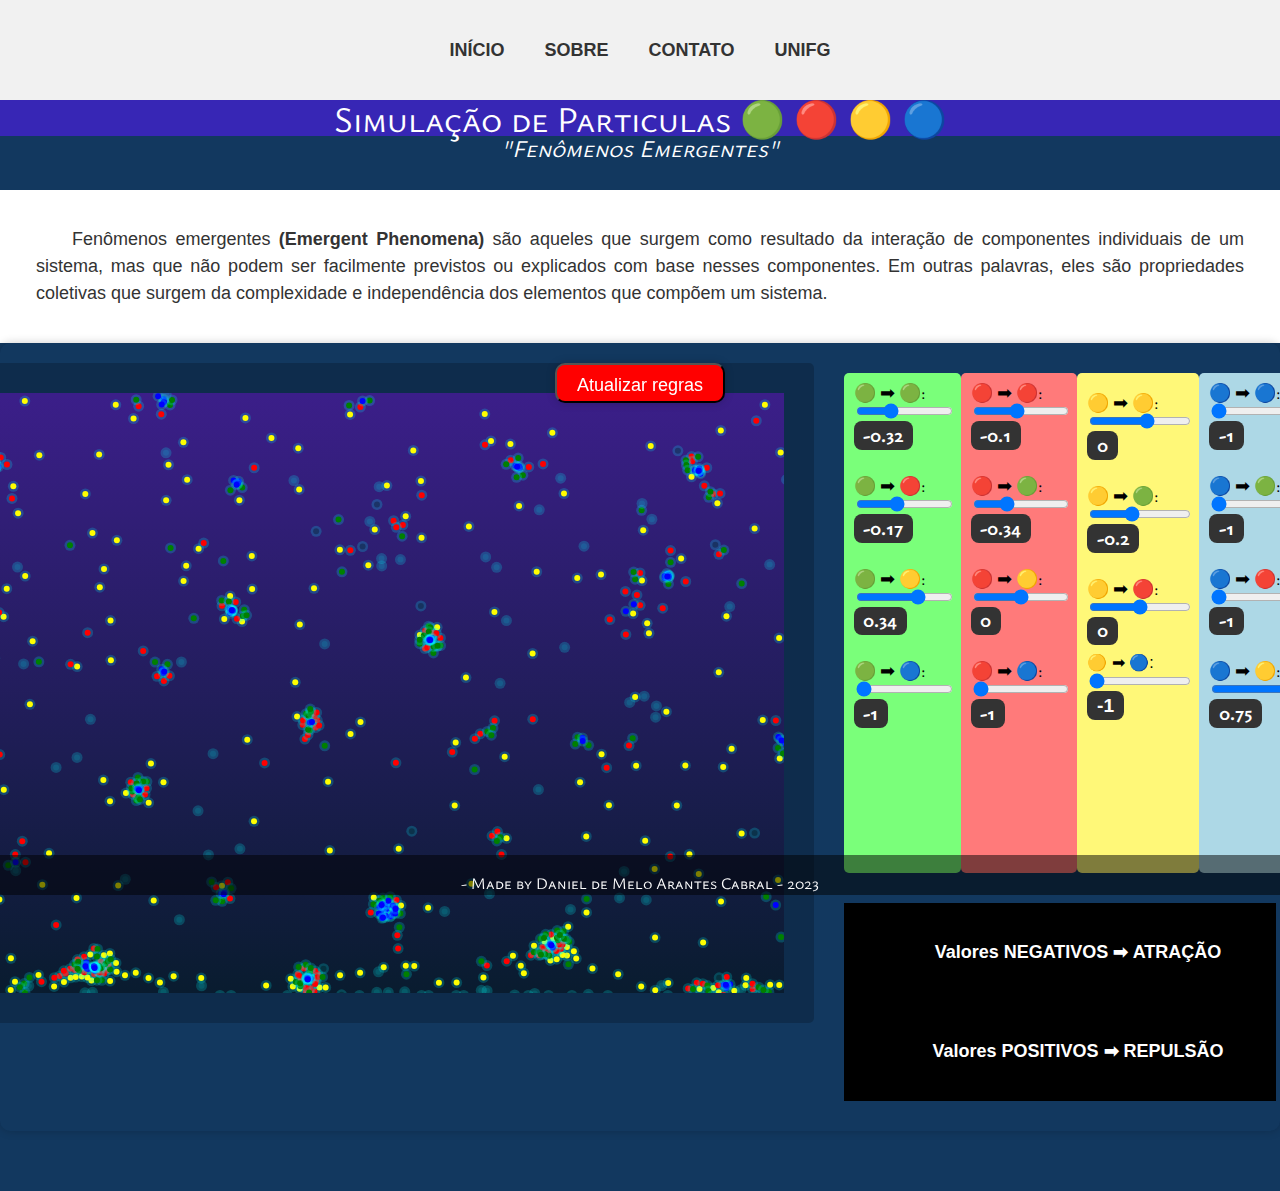
==== index.html @ b3b3248b "Adicionando Arquivos" ====
<!DOCTYPE html>
<html>
<head>
	<meta charset="UTF-8">
	<title>Simulação de Partículas - Fenômeno Emergente</title>
	<link rel="stylesheet" type="text/css" href="css/reset.css">
	<link rel="stylesheet" type="text/css" href="css/styles.css">
	<link rel="preconnect" href="https://fonts.googleapis.com">
	<link rel="preconnect" href="https://fonts.gstatic.com" crossorigin>
	<link href="https://fonts.googleapis.com/css2?family=Ysabeau+SC:wght@200&display=swap" rel="stylesheet">
</head>
<header class="header">

  <nav>
    <ul>
      <li><a href="index.html">Início</a></li>
      <li><a href="sobre.html">Sobre</a></li>
      <li><a href="contato.html">Contato</a></li>
      <li><a href="mapa.html">UniFG</a></li>
    </ul>
  </nav>
  </header>
<body>
	<div class="title">
		
		<h1>Simulação de Particulas &#x1F7E2; &#x1F534; &#x1F7E1; &#x1F535;</h1>
		<label class="titulo"><i>"Fenômenos Emergentes"</i></label>

	</div>
	<p>Fenômenos emergentes <b>(Emergent Phenomena)</b> são aqueles que surgem como resultado da interação de componentes individuais de um sistema, mas que não podem ser facilmente previstos ou explicados com base nesses componentes. Em outras palavras, eles são propriedades coletivas que surgem da complexidade e independência dos elementos que compõem um sistema.</p>
	
  
</form>
</div>
<div class="life_box">
	<canvas class="simulation" id="life" width="800" height="600"></canvas>
	<button class="btn_box" type="button" onclick="updateRules()">Atualizar regras</button>
	
<script src="js/myscript.js"></script>
	<div class="box-controles">
		<div class="controles">
		<div class="verde">
			<form>
				<label>
  				&#x1F7E2; &#10145; &#x1F7E2;:
  				<input type="range" min="-1" max="1" step="0.01" id="greenGreen" value="-0.32" oninput="document.getElementById('greenGreenValue').textContent = this.value">
  				<span class="valores" id="greenGreenValue">-0.32</span>
				</label>

  				<br>

  				<label>
    			&#x1F7E2; &#10145; &#x1F534;:
  				<input type="range" min="-1" max="1" step="0.01" id="greenRed" value="-0.17" oninput="document.getElementById('greenRedValue').textContent = this.value">
  				<span class="valores" id="greenRedValue">-0.17</span>
				</label>
  				
  				<br>
  				
  				<label>
    			&#x1F7E2; &#10145; &#x1F7E1;:
    			<input type="range" min="-1" max="1" step="0.01" id="greenYellow" value="0.34" oninput="document.getElementById('greenYellowValue').textContent = this.value">
  				<span class="valores" id="greenYellowValue">0.34</span>
				</label>
				<br>
  				
  				<label>
    			&#x1F7E2; &#10145; 	&#x1F535;:
    			<input type="range" min="-1" max="1" step="0.01" id="greenBlue" value="-1" oninput="document.getElementById('greenBlueValue').textContent = this.value">
  				<span class="valores" id="greenBlueValue">-1</span>
				</label>
  				
  			</form>
  		</div>	
  <br>
  		<div class="vermelho">
  			<form>
  				<label>
    			&#x1F534; &#10145; &#x1F534;:
    			<input type="range" min="-1" max="1" step="0.01" id="redRed" value="-0.1" oninput="document.getElementById('redRedValue').textContent = this.value">
  				<span class="valores" id="redRedValue">-0.1</span>
  				</label>
  				<br>
  				<label>
    			&#x1F534; &#10145; &#x1F7E2;:
    			<input type="range" min="-1" max="1" step="0.01" id="redGreen" value="-0.34" oninput="document.getElementById('redGreenValue').textContent = this.value">
  				<span class="valores" id="redGreenValue">-0.34</span>
  				</label>
  				<br>
  				<label>
    			&#x1F534; &#10145; &#x1F7E1;:
    			<input type="range" min="-1" max="1" step="0.01" id="redYellow" value="0" oninput="document.getElementById('redYellowValue').textContent = this.value">
  				<span class="valores" id="redYellowValue">0</span>
  			    </label>
  			    <br>
  				
  				<label>
    			&#x1F534; &#10145; 	&#x1F535;:
    			<input type="range" min="-1" max="1" step="0.01" id="redBlue" value="-1" oninput="document.getElementById('redBlueValue').textContent = this.value">
  				<span class="valores" id="redBlueValue">-1</span>
				</label>
  			</form>
  		</div>
  	<br>
  		<div class="amarelo">
  			<form>
  				<label>
    			&#x1F7E1; &#10145; &#x1F7E1;:
    			<input type="range" min="-1" max="1" step="0.01" id="yellowYellow" value="0.15" oninput="document.getElementById('yellowYellowValue').textContent = this.value">
  				<span class="valores" id="yellowYellowValue">0</span>
  				</label>
  				<br>
  				<label>
    			&#x1F7E1; &#10145; &#x1F7E2;:
    			<input type="range" min="-1" max="1" step="0.01" id="yellowGreen" value="-0.2" oninput="document.getElementById('yellowGreenValue').textContent = this.value">
  				<span class="valores" id="yellowGreenValue">-0.2</span>
  				</label>
  				<br>
  				<label>
    			&#x1F7E1; &#10145; &#x1F534;:
    			<input type="range" min="-1" max="1" step="0.01" id="yellowRed" value="0" oninput="document.getElementById('yellowRedValue').textContent = this.value">
  				<span class="valores" id="yellowRedValue">0</span>

  				</label>
  				&#x1F7E1; &#10145; 	&#x1F535;:
    			<input type="range" min="-1" max="1" step="0.01" id="yellowBlue" value="-1" oninput="document.getElementById('yellowBlueValue').textContent = this.value">
  				<span class="valores" id="yellowBlueValue">-1</span>
  			</form>
  		</div>
  		<br>
  		<div class="azul">
  			<form>
  				<label>
    			&#x1F535; &#10145; 	&#x1F535;:
    			<input type="range" min="-1" max="1" step="0.01" id="blueBlue" value="-1" oninput="document.getElementById('blueBlueValue').textContent = this.value">
  				<span class="valores" id="blueBlueValue">-1</span>
  				</label>
  				<br>
  				<label>
    			&#x1F535; &#10145; &#x1F7E2;:
    			<input type="range" min="-1" max="1" step="0.01" id="blueGreen" value="-1" oninput="document.getElementById('blueGreenValue').textContent = this.value">
  				<span class="valores" id="blueGreenValue">-1</span>
  				</label>
  				<br>
  				<label>
    			&#x1F535; &#10145; &#x1F534;:
    			<input type="range" min="-1" max="1" step="0.01" id="blueRed" value="-1" oninput="document.getElementById('blueRedValue').textContent = this.value">
  				<span class="valores" id="blueRedValue">-1</span>

  				</label>
  				<br>
  				<label>
    			&#x1F535; &#10145; &#x1F7E1;:
    			<input type="range" min="-1" max="1" step="0.01" id="blueYellow" value="0.75" oninput="document.getElementById('blueYellowValue').textContent = this.value">
  				<span class="valores" id="blueYellowValue">0.75</span>

  				</label>

  			</form>
  		</div>

  	</div>
  	<div class="legenda-box">
  			<ul>
  				<li><p class="legenda"><b>Valores NEGATIVOS  &#10145; ATRAÇÃO</b></p> </li>
  				<li><p class="legenda"><b>Valores POSITIVOS &#10145; REPULSÃO</b></p></li>
  			</ul>
  			
  			
  		</div>

</div>
<footer>
- Made by Daniel de Melo Arantes Cabral - 2023
</footer>
</body>


</html>
---- css/styles.css ----
/* Estilo geral */

body {
  margin: 0;
  font-family: Arial, sans-serif;
  background-color: #12385f;
  padding-bottom: 60px;
}

.container {
  max-width: 800px;
  margin: 0 auto;
  padding: 20px;
  display: flex;
  position: relative;
}

/* Estilo do título */

.title {
  text-align: center;
  margin-bottom: 30px;
}

.title h1 {
  font-size: 36px;
  margin: 0;
  color: white;
  text-align: center;
  font-family: 'Ysabeau SC', sans-serif;
  background-color: #3726B5;
}

.title i {
  font-style: italic;
  font-size: 24px;
}

/* Estilo do texto */

p {
  font-size: 18px;
  line-height: 1.5;
  background-color: white;
  text-align: justify;
  text-indent: 2em;
  padding: 2em;
  color: #333;
}

b {
  font-weight: bold;
}

.titulo {
  color: white;
}

label {
  font-size: 5px;
  font-family: 'Ysabeau SC', sans-serif;
}

/* Estilo dos controles */

.controles {
  display: flex;
  justify-content: space-between;
  margin-bottom: 30px;
  height: 500px;
}

.verde label,
.vermelho label,
.amarelo label,
.azul label {
  font-size: 18px;
  margin-bottom: 10px;
  display: block;
}

.verde input[type="range"],
.vermelho input[type="range"],
.amarelo input[type="range"],
.azul input[type="range"] {
  display: block;
  width: 100%;
  height: 100%;
}

/* Estilo do botão */

.btn_box {
  display: block;
  margin: 0 auto 30px;
  font-size: 18px;
  padding: 10px 20px;
  background-color: red;
  color: white;
  border: 2px solid #darkred;
  border-radius: 10px;
  box-shadow: 0 0 10px rgba(0, 0, 0, 0.2);
  cursor: pointer;
  transition: background-color 0.3s ease;
}

.btn_box:hover {
  background-color: white;
  color: #120a8f;
}

/* Estilo da simulação */

.life_box {
  background-color: #12385f;
  border-radius: 10px;
  box-shadow: 0 0 10px rgba(0, 0, 0, 0.2);
  padding: 20px;
  display: flex;
  justify-content: center;
}

.simulation {
  border: 30px solid rgba(0, 0, 0, 0.2);
  border-radius: 5px;
  margin-right: 20px;
  height: 600px;
  width: 800px;
}

.verde {
  background-color: #7aff7a;
  padding: 10px;
  border-radius: 5px;
  position: relative;
}

.vermelho {
  background-color: #ff7a7a;
  padding: 10px;
  border-radius: 5px;
  position: relative;
}

.amarelo {
  background-color: #fff878;
  padding: 10px;
  border-radius: 5px;
  position: relative;
  width: 140px;
  padding-top: 20px;
}

.azul {
  background-color: lightblue;
  padding: 10px;
  border-radius: 5px;
  width: 133px;
  position: relative;
}

.valores {
  display: inline-block;
  padding: 0.3rem 0.6rem;
  font-size: 1.2rem;
  font-weight: bold;
  text-align: center;
  color: #fff;
  background-color: #333;
  border-radius: 0.5rem;
}

button {
  position: absolute;
  padding-right: 100%;
  height: 40px;
}

.legenda-box {
  position: inherit;
  padding-right: 40px;
}

.legenda {
  text-align: center;
  background-color: black;
  color: white;
}

ul {
  list-style: none;
}

canvas {
  padding: 0;
  border: 0;
}

.box-controles {
  padding: 10px;
}

header {
  display: flex;
  justify-content: center;
  align-items: center;
  height: 100px;
  background-color: #f1f1f1;
}

nav ul {
  list-style: none;
  margin: 0;
  padding: 0;
  display: flex;
  justify-content: space-around;
  align-items: center;
  height: 100%;
}

nav li {
  margin: 0 10px;
}

nav a {
  text-decoration: none;
  color: #333;
  font-size: 18px;
  font-weight: bold;
  text-transform: uppercase;
  padding: 10px;
  border-radius: 5px;
  transition: background-color 0.3s ease;
}

nav a:hover {
  background-color: #333;
  color: #f1f1f1;
}

.img2 {
  height: 60px;
  margin-left: 20px;
}

.title h1 img {
  padding-bottom: 20px;
  display: inline-block;
}

footer {
  position: fixed;
  bottom: 5px;
  left: 0;
  width: 100%;
  height: 20px;
  color: white;
  background-color: rgba(0, 0, 0, 0.5);
  text-align: center;
  font-size: 1rem;
  padding-top: 20px;
  font-family: 'Ysabeau SC', sans-serif;
}
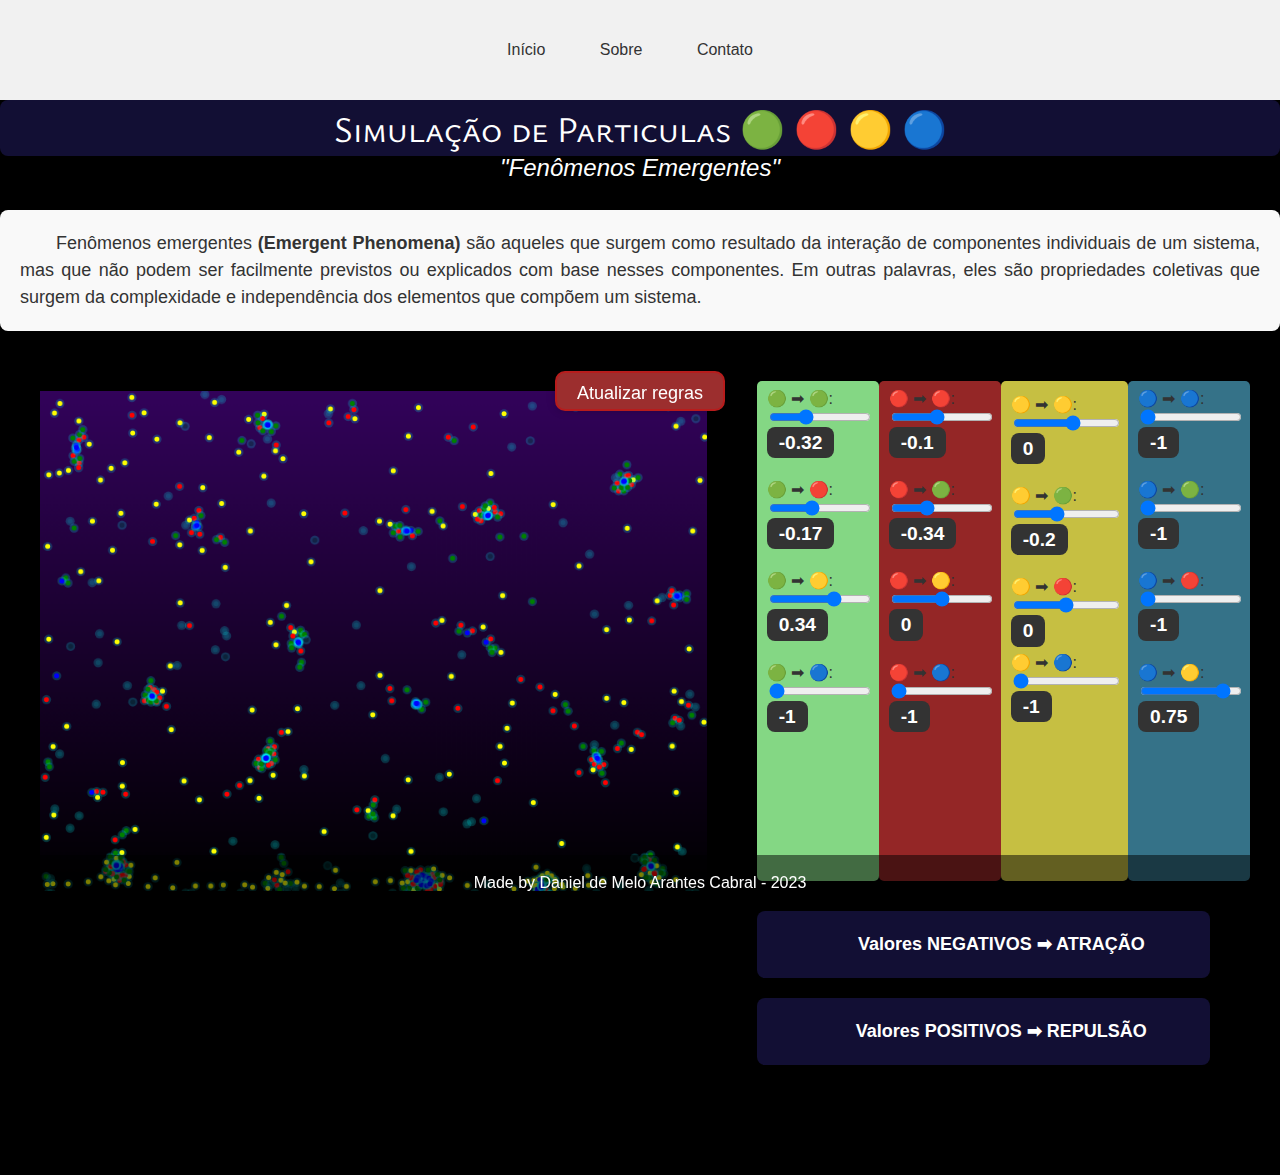
==== commit ad7ce07d: "Modificação do Css e Html" ====
--- a/index.html
+++ b/index.html
@@ -16,8 +16,7 @@
       <li><a href="index.html">Início</a></li>
       <li><a href="sobre.html">Sobre</a></li>
       <li><a href="contato.html">Contato</a></li>
-      <li><a href="mapa.html">UniFG</a></li>
-    </ul>
+	</ul>
   </nav>
   </header>
 <body>
@@ -170,10 +169,9 @@
   		</div>
 
 </div>
-<footer>
-- Made by Daniel de Melo Arantes Cabral - 2023
-</footer>
+
 </body>
 
+<footer> Made by Daniel de Melo Arantes Cabral - 2023</footer>
 
 </html>--- a/css/styles.css
+++ b/css/styles.css
@@ -1,10 +1,10 @@
 /* Estilo geral */
-
 body {
   margin: 0;
   font-family: Arial, sans-serif;
-  background-color: #12385f;
+  background-color: #000000; /* Tom mais claro para o fundo */
   padding-bottom: 60px;
+  color: #333; /* Cor de texto padrão */
 }
 
 .container {
@@ -16,7 +16,6 @@
 }
 
 /* Estilo do título */
-
 .title {
   text-align: center;
   margin-bottom: 30px;
@@ -25,10 +24,12 @@
 .title h1 {
   font-size: 36px;
   margin: 0;
-  color: white;
+  color: #fff; /* Cor do texto do título */
   text-align: center;
   font-family: 'Ysabeau SC', sans-serif;
-  background-color: #3726B5;
+  background-color: #120f34; /* Cor de fundo do título */
+  padding: 10px 20px; /* Espaçamento interno do título */
+  border-radius: 8px; /* Borda arredondada */
 }
 
 .title i {
@@ -37,15 +38,15 @@
 }
 
 /* Estilo do texto */
-
 p {
   font-size: 18px;
   line-height: 1.5;
-  background-color: white;
+  background-color: #f9f9f9; /* Fundo do texto mais claro */
   text-align: justify;
   text-indent: 2em;
-  padding: 2em;
-  color: #333;
+  padding: 20px; /* Espaçamento interno do parágrafo */
+  border-radius: 8px; /* Borda arredondada */
+  margin-bottom: 20px; /* Espaçamento inferior */
 }
 
 b {
@@ -53,16 +54,15 @@
 }
 
 .titulo {
-  color: white;
+  color: #fff;
 }
 
 label {
-  font-size: 5px;
-  font-family: 'Ysabeau SC', sans-serif;
+  font-size: 12px; /* Tamanho da fonte dos rótulos */
+  
 }
 
 /* Estilo dos controles */
-
 .controles {
   display: flex;
   justify-content: space-between;
@@ -74,8 +74,8 @@
 .vermelho label,
 .amarelo label,
 .azul label {
-  font-size: 18px;
-  margin-bottom: 10px;
+  font-size: 16px; /* Tamanho da fonte dos rótulos dos controles */
+  margin-bottom: 8px; /* Espaçamento inferior dos rótulos */
   display: block;
 }
 
@@ -89,15 +89,14 @@
 }
 
 /* Estilo do botão */
-
 .btn_box {
   display: block;
   margin: 0 auto 30px;
   font-size: 18px;
   padding: 10px 20px;
-  background-color: red;
-  color: white;
-  border: 2px solid #darkred;
+  background-color: rgb(156, 46, 46); /* Cor de fundo do botão */
+  color: #fff;
+  border: 2px solid #b71c1c; /* Cor da borda do botão */
   border-radius: 10px;
   box-shadow: 0 0 10px rgba(0, 0, 0, 0.2);
   cursor: pointer;
@@ -105,14 +104,14 @@
 }
 
 .btn_box:hover {
-  background-color: white;
-  color: #120a8f;
+  background-color: #e99191;
+  color: #ff0000; /* Mudança de cor ao passar o mouse */
+  border: 2px solid #ffffff; /* Cor da borda do botão */
 }
 
 /* Estilo da simulação */
-
 .life_box {
-  background-color: #12385f;
+  background-color: #000000;
   border-radius: 10px;
   box-shadow: 0 0 10px rgba(0, 0, 0, 0.2);
   padding: 20px;
@@ -121,47 +120,30 @@
 }
 
 .simulation {
-  border: 30px solid rgba(0, 0, 0, 0.2);
+  border: 20px solid rgba(0, 0, 0, 0.2);
   border-radius: 5px;
   margin-right: 20px;
-  height: 600px;
+  height: 500px;
   width: 800px;
 }
 
-.verde {
-  background-color: #7aff7a;
+.verde,
+.vermelho,
+.amarelo,
+.azul {
   padding: 10px;
   border-radius: 5px;
   position: relative;
 }
 
-.vermelho {
-  background-color: #ff7a7a;
-  padding: 10px;
-  border-radius: 5px;
-  position: relative;
-}
-
-.amarelo {
-  background-color: #fff878;
-  padding: 10px;
-  border-radius: 5px;
-  position: relative;
-  width: 140px;
-  padding-top: 20px;
-}
-
-.azul {
-  background-color: lightblue;
-  padding: 10px;
-  border-radius: 5px;
-  width: 133px;
-  position: relative;
-}
+.verde { background-color: #84d784; }
+.vermelho { background-color: #942626; }
+.amarelo { background-color: #c6bf42; width: 140px; padding-top: 16px; }
+.azul { background-color: #357288; width: 133px; }
 
 .valores {
   display: inline-block;
-  padding: 0.3rem 0.6rem;
+  padding: 6px 12px;
   font-size: 1.2rem;
   font-weight: bold;
   text-align: center;
@@ -183,7 +165,7 @@
 
 .legenda {
   text-align: center;
-  background-color: black;
+  background-color: #120f34;
   color: white;
 }
 
@@ -210,32 +192,23 @@
 
 nav ul {
   list-style: none;
-  margin: 0;
-  padding: 0;
-  display: flex;
-  justify-content: space-around;
-  align-items: center;
-  height: 100%;
-}
-
-nav li {
-  margin: 0 10px;
-}
-
-nav a {
+}
+
+nav ul li {
+  display: inline;
+  margin-right: 20px;
+}
+
+nav ul li a {
   text-decoration: none;
-  color: #333;
-  font-size: 18px;
-  font-weight: bold;
-  text-transform: uppercase;
-  padding: 10px;
-  border-radius: 5px;
-  transition: background-color 0.3s ease;
-}
-
-nav a:hover {
-  background-color: #333;
-  color: #f1f1f1;
+  color: #333; /* Cor do texto do link */
+  padding: 8px 15px;
+  border-radius: 20px; /* Borda arredondada */
+  transition: background-color 0.3s ease; /* Transição suave de cor de fundo */
+}
+
+nav ul li a:hover {
+  background-color: #ddd; /* Cor de fundo ao passar o mouse */
 }
 
 .img2 {
@@ -259,5 +232,5 @@
   text-align: center;
   font-size: 1rem;
   padding-top: 20px;
-  font-family: 'Ysabeau SC', sans-serif;
-}
+  
+}
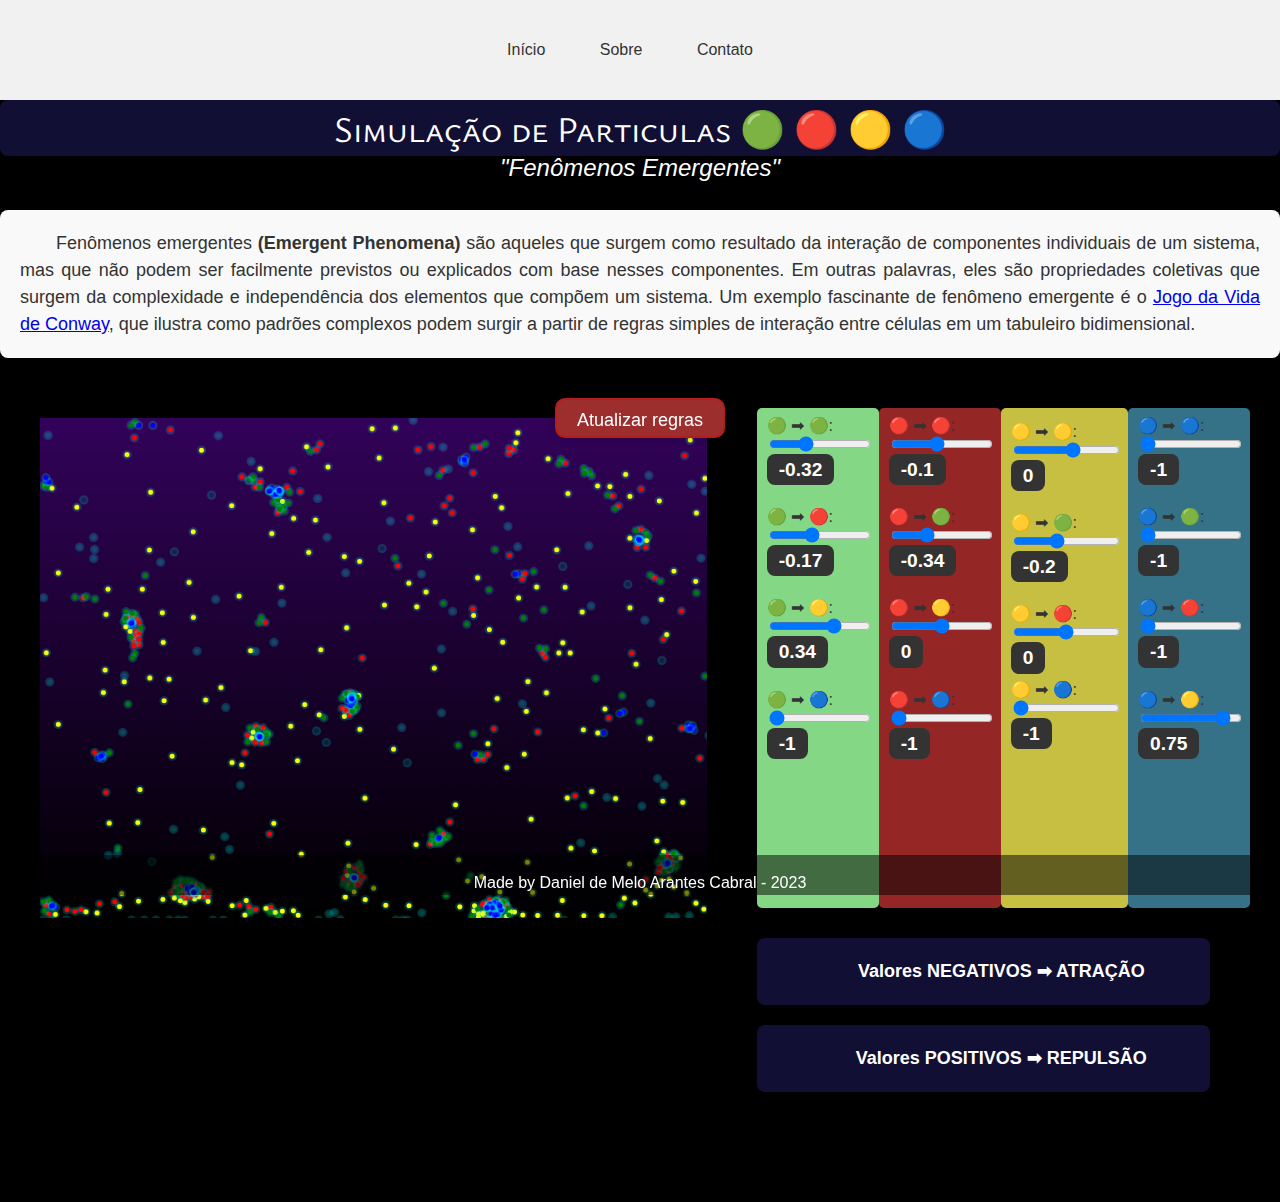
==== commit 421806a3: "Atualização do JVConway" ====
--- a/index.html
+++ b/index.html
@@ -1,6 +1,7 @@
 <!DOCTYPE html>
 <html>
 <head>
+	<link rel="shortcut icon" href="images/particles01.jfif">
 	<meta charset="UTF-8">
 	<title>Simulação de Partículas - Fenômeno Emergente</title>
 	<link rel="stylesheet" type="text/css" href="css/reset.css">
@@ -26,8 +27,7 @@
 		<label class="titulo"><i>"Fenômenos Emergentes"</i></label>
 
 	</div>
-	<p>Fenômenos emergentes <b>(Emergent Phenomena)</b> são aqueles que surgem como resultado da interação de componentes individuais de um sistema, mas que não podem ser facilmente previstos ou explicados com base nesses componentes. Em outras palavras, eles são propriedades coletivas que surgem da complexidade e independência dos elementos que compõem um sistema.</p>
-	
+	<p>Fenômenos emergentes <b>(Emergent Phenomena)</b> são aqueles que surgem como resultado da interação de componentes individuais de um sistema, mas que não podem ser facilmente previstos ou explicados com base nesses componentes. Em outras palavras, eles são propriedades coletivas que surgem da complexidade e independência dos elementos que compõem um sistema. Um exemplo fascinante de fenômeno emergente é o <a href="https://gamelifesimulation.netlify.app/" target="_blank">Jogo da Vida de Conway</a>, que ilustra como padrões complexos podem surgir a partir de regras simples de interação entre células em um tabuleiro bidimensional.</p>	
   
 </form>
 </div>
@@ -171,7 +171,6 @@
 </div>
 
 </body>
-
 <footer> Made by Daniel de Melo Arantes Cabral - 2023</footer>
 
 </html>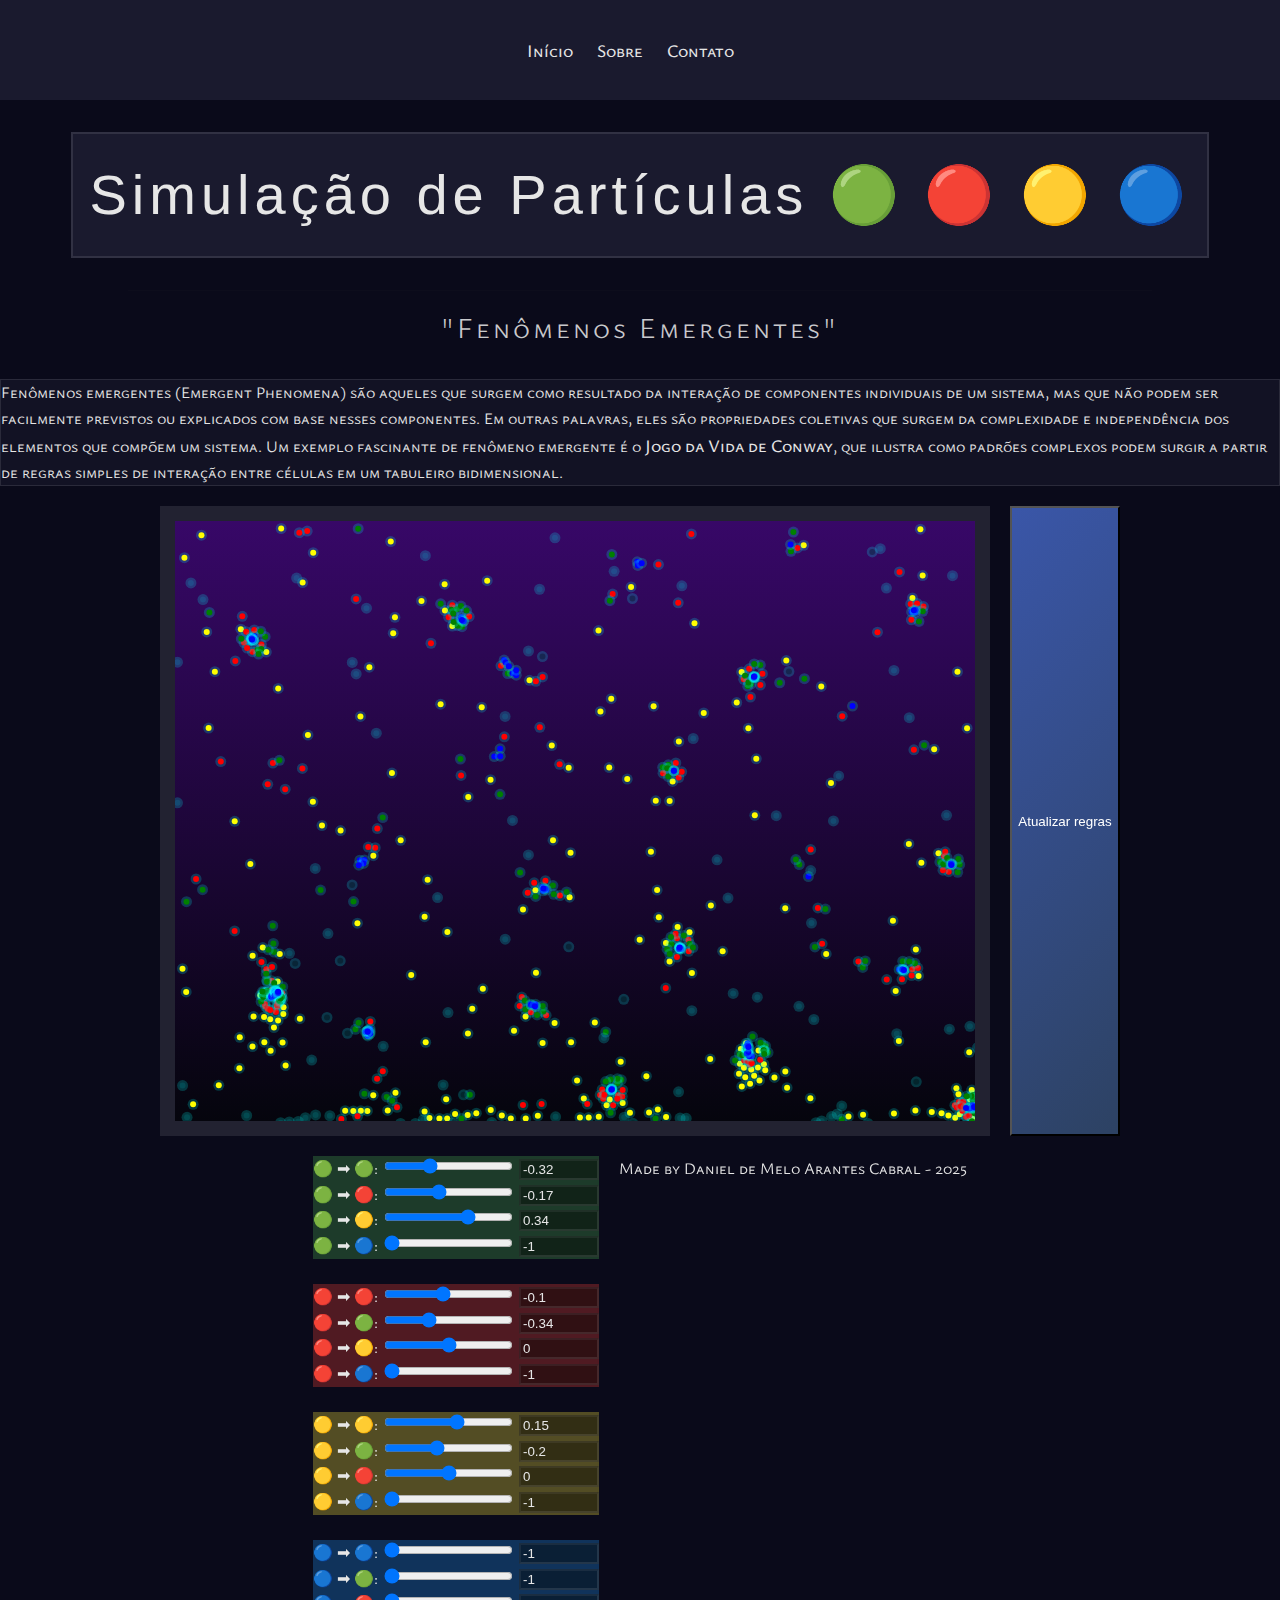
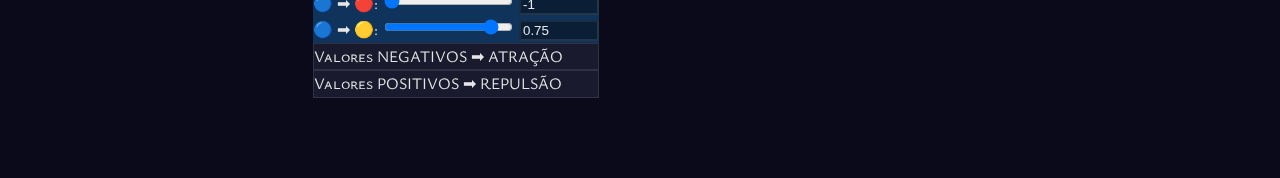
==== commit 095ba701: "Adição de novidades" ====
--- a/index.html
+++ b/index.html
@@ -9,6 +9,7 @@
 	<link rel="preconnect" href="https://fonts.googleapis.com">
 	<link rel="preconnect" href="https://fonts.gstatic.com" crossorigin>
 	<link href="https://fonts.googleapis.com/css2?family=Ysabeau+SC:wght@200&display=swap" rel="stylesheet">
+	<link href="https://fonts.googleapis.com/css2?family=Space+Grotesk:wght@300;400;500;600;700&display=swap" rel="stylesheet">
 </head>
 <header class="header">
 
@@ -23,7 +24,7 @@
 <body>
 	<div class="title">
 		
-		<h1>Simulação de Particulas &#x1F7E2; &#x1F534; &#x1F7E1; &#x1F535;</h1>
+		<h1>Simulação de Partículas &#x1F7E2; &#x1F534; &#x1F7E1; &#x1F535;</h1>
 		<label class="titulo"><i>"Fenômenos Emergentes"</i></label>
 
 	</div>
@@ -42,31 +43,31 @@
 			<form>
 				<label>
   				&#x1F7E2; &#10145; &#x1F7E2;:
-  				<input type="range" min="-1" max="1" step="0.01" id="greenGreen" value="-0.32" oninput="document.getElementById('greenGreenValue').textContent = this.value">
-  				<span class="valores" id="greenGreenValue">-0.32</span>
+  				<input type="range" min="-1" max="1" step="0.01" id="greenGreen" value="-0.32" oninput="updateInputValue('greenGreen', 'greenGreenValue')">
+  				<input type="number" min="-1" max="1" step="0.01" id="greenGreenValue" value="-0.32" oninput="updateSliderValue('greenGreen', 'greenGreenValue')" class="number-input">
 				</label>
 
   				<br>
 
   				<label>
     			&#x1F7E2; &#10145; &#x1F534;:
-  				<input type="range" min="-1" max="1" step="0.01" id="greenRed" value="-0.17" oninput="document.getElementById('greenRedValue').textContent = this.value">
-  				<span class="valores" id="greenRedValue">-0.17</span>
+  				<input type="range" min="-1" max="1" step="0.01" id="greenRed" value="-0.17" oninput="updateInputValue('greenRed', 'greenRedValue')">
+  				<input type="number" min="-1" max="1" step="0.01" id="greenRedValue" value="-0.17" oninput="updateSliderValue('greenRed', 'greenRedValue')" class="number-input">
 				</label>
   				
   				<br>
   				
   				<label>
     			&#x1F7E2; &#10145; &#x1F7E1;:
-    			<input type="range" min="-1" max="1" step="0.01" id="greenYellow" value="0.34" oninput="document.getElementById('greenYellowValue').textContent = this.value">
-  				<span class="valores" id="greenYellowValue">0.34</span>
+    			<input type="range" min="-1" max="1" step="0.01" id="greenYellow" value="0.34" oninput="updateInputValue('greenYellow', 'greenYellowValue')">
+  				<input type="number" min="-1" max="1" step="0.01" id="greenYellowValue" value="0.34" oninput="updateSliderValue('greenYellow', 'greenYellowValue')" class="number-input">
 				</label>
 				<br>
   				
   				<label>
     			&#x1F7E2; &#10145; 	&#x1F535;:
-    			<input type="range" min="-1" max="1" step="0.01" id="greenBlue" value="-1" oninput="document.getElementById('greenBlueValue').textContent = this.value">
-  				<span class="valores" id="greenBlueValue">-1</span>
+    			<input type="range" min="-1" max="1" step="0.01" id="greenBlue" value="-1" oninput="updateInputValue('greenBlue', 'greenBlueValue')">
+  				<input type="number" min="-1" max="1" step="0.01" id="greenBlueValue" value="-1" oninput="updateSliderValue('greenBlue', 'greenBlueValue')" class="number-input">
 				</label>
   				
   			</form>
@@ -76,27 +77,27 @@
   			<form>
   				<label>
     			&#x1F534; &#10145; &#x1F534;:
-    			<input type="range" min="-1" max="1" step="0.01" id="redRed" value="-0.1" oninput="document.getElementById('redRedValue').textContent = this.value">
-  				<span class="valores" id="redRedValue">-0.1</span>
+    			<input type="range" min="-1" max="1" step="0.01" id="redRed" value="-0.1" oninput="updateInputValue('redRed', 'redRedValue')">
+  				<input type="number" min="-1" max="1" step="0.01" id="redRedValue" value="-0.1" oninput="updateSliderValue('redRed', 'redRedValue')" class="number-input">
   				</label>
   				<br>
   				<label>
     			&#x1F534; &#10145; &#x1F7E2;:
-    			<input type="range" min="-1" max="1" step="0.01" id="redGreen" value="-0.34" oninput="document.getElementById('redGreenValue').textContent = this.value">
-  				<span class="valores" id="redGreenValue">-0.34</span>
+    			<input type="range" min="-1" max="1" step="0.01" id="redGreen" value="-0.34" oninput="updateInputValue('redGreen', 'redGreenValue')">
+  				<input type="number" min="-1" max="1" step="0.01" id="redGreenValue" value="-0.34" oninput="updateSliderValue('redGreen', 'redGreenValue')" class="number-input">
   				</label>
   				<br>
   				<label>
     			&#x1F534; &#10145; &#x1F7E1;:
-    			<input type="range" min="-1" max="1" step="0.01" id="redYellow" value="0" oninput="document.getElementById('redYellowValue').textContent = this.value">
-  				<span class="valores" id="redYellowValue">0</span>
+    			<input type="range" min="-1" max="1" step="0.01" id="redYellow" value="0" oninput="updateInputValue('redYellow', 'redYellowValue')">
+  				<input type="number" min="-1" max="1" step="0.01" id="redYellowValue" value="0" oninput="updateSliderValue('redYellow', 'redYellowValue')" class="number-input">
   			    </label>
   			    <br>
   				
   				<label>
     			&#x1F534; &#10145; 	&#x1F535;:
-    			<input type="range" min="-1" max="1" step="0.01" id="redBlue" value="-1" oninput="document.getElementById('redBlueValue').textContent = this.value">
-  				<span class="valores" id="redBlueValue">-1</span>
+    			<input type="range" min="-1" max="1" step="0.01" id="redBlue" value="-1" oninput="updateInputValue('redBlue', 'redBlueValue')">
+  				<input type="number" min="-1" max="1" step="0.01" id="redBlueValue" value="-1" oninput="updateSliderValue('redBlue', 'redBlueValue')" class="number-input">
 				</label>
   			</form>
   		</div>
@@ -105,25 +106,27 @@
   			<form>
   				<label>
     			&#x1F7E1; &#10145; &#x1F7E1;:
-    			<input type="range" min="-1" max="1" step="0.01" id="yellowYellow" value="0.15" oninput="document.getElementById('yellowYellowValue').textContent = this.value">
-  				<span class="valores" id="yellowYellowValue">0</span>
+    			<input type="range" min="-1" max="1" step="0.01" id="yellowYellow" value="0.15" oninput="updateInputValue('yellowYellow', 'yellowYellowValue')">
+  				<input type="number" min="-1" max="1" step="0.01" id="yellowYellowValue" value="0.15" oninput="updateSliderValue('yellowYellow', 'yellowYellowValue')" class="number-input">
   				</label>
   				<br>
   				<label>
     			&#x1F7E1; &#10145; &#x1F7E2;:
-    			<input type="range" min="-1" max="1" step="0.01" id="yellowGreen" value="-0.2" oninput="document.getElementById('yellowGreenValue').textContent = this.value">
-  				<span class="valores" id="yellowGreenValue">-0.2</span>
+    			<input type="range" min="-1" max="1" step="0.01" id="yellowGreen" value="-0.2" oninput="updateInputValue('yellowGreen', 'yellowGreenValue')">
+  				<input type="number" min="-1" max="1" step="0.01" id="yellowGreenValue" value="-0.2" oninput="updateSliderValue('yellowGreen', 'yellowGreenValue')" class="number-input">
   				</label>
   				<br>
   				<label>
     			&#x1F7E1; &#10145; &#x1F534;:
-    			<input type="range" min="-1" max="1" step="0.01" id="yellowRed" value="0" oninput="document.getElementById('yellowRedValue').textContent = this.value">
-  				<span class="valores" id="yellowRedValue">0</span>
-
+    			<input type="range" min="-1" max="1" step="0.01" id="yellowRed" value="0" oninput="updateInputValue('yellowRed', 'yellowRedValue')">
+  				<input type="number" min="-1" max="1" step="0.01" id="yellowRedValue" value="0" oninput="updateSliderValue('yellowRed', 'yellowRedValue')" class="number-input">
   				</label>
-  				&#x1F7E1; &#10145; 	&#x1F535;:
-    			<input type="range" min="-1" max="1" step="0.01" id="yellowBlue" value="-1" oninput="document.getElementById('yellowBlueValue').textContent = this.value">
-  				<span class="valores" id="yellowBlueValue">-1</span>
+  				<br>
+  				<label>
+    			&#x1F7E1; &#10145; 	&#x1F535;:
+    			<input type="range" min="-1" max="1" step="0.01" id="yellowBlue" value="-1" oninput="updateInputValue('yellowBlue', 'yellowBlueValue')">
+  				<input type="number" min="-1" max="1" step="0.01" id="yellowBlueValue" value="-1" oninput="updateSliderValue('yellowBlue', 'yellowBlueValue')" class="number-input">
+  				</label>
   			</form>
   		</div>
   		<br>
@@ -131,30 +134,27 @@
   			<form>
   				<label>
     			&#x1F535; &#10145; 	&#x1F535;:
-    			<input type="range" min="-1" max="1" step="0.01" id="blueBlue" value="-1" oninput="document.getElementById('blueBlueValue').textContent = this.value">
-  				<span class="valores" id="blueBlueValue">-1</span>
+    			<input type="range" min="-1" max="1" step="0.01" id="blueBlue" value="-1" oninput="updateInputValue('blueBlue', 'blueBlueValue')">
+  				<input type="number" min="-1" max="1" step="0.01" id="blueBlueValue" value="-1" oninput="updateSliderValue('blueBlue', 'blueBlueValue')" class="number-input">
   				</label>
   				<br>
   				<label>
     			&#x1F535; &#10145; &#x1F7E2;:
-    			<input type="range" min="-1" max="1" step="0.01" id="blueGreen" value="-1" oninput="document.getElementById('blueGreenValue').textContent = this.value">
-  				<span class="valores" id="blueGreenValue">-1</span>
+    			<input type="range" min="-1" max="1" step="0.01" id="blueGreen" value="-1" oninput="updateInputValue('blueGreen', 'blueGreenValue')">
+  				<input type="number" min="-1" max="1" step="0.01" id="blueGreenValue" value="-1" oninput="updateSliderValue('blueGreen', 'blueGreenValue')" class="number-input">
   				</label>
   				<br>
   				<label>
     			&#x1F535; &#10145; &#x1F534;:
-    			<input type="range" min="-1" max="1" step="0.01" id="blueRed" value="-1" oninput="document.getElementById('blueRedValue').textContent = this.value">
-  				<span class="valores" id="blueRedValue">-1</span>
-
+    			<input type="range" min="-1" max="1" step="0.01" id="blueRed" value="-1" oninput="updateInputValue('blueRed', 'blueRedValue')">
+  				<input type="number" min="-1" max="1" step="0.01" id="blueRedValue" value="-1" oninput="updateSliderValue('blueRed', 'blueRedValue')" class="number-input">
   				</label>
   				<br>
   				<label>
     			&#x1F535; &#10145; &#x1F7E1;:
-    			<input type="range" min="-1" max="1" step="0.01" id="blueYellow" value="0.75" oninput="document.getElementById('blueYellowValue').textContent = this.value">
-  				<span class="valores" id="blueYellowValue">0.75</span>
-
+    			<input type="range" min="-1" max="1" step="0.01" id="blueYellow" value="0.75" oninput="updateInputValue('blueYellow', 'blueYellowValue')">
+  				<input type="number" min="-1" max="1" step="0.01" id="blueYellowValue" value="0.75" oninput="updateSliderValue('blueYellow', 'blueYellowValue')" class="number-input">
   				</label>
-
   			</form>
   		</div>
 
@@ -164,13 +164,31 @@
   				<li><p class="legenda"><b>Valores NEGATIVOS  &#10145; ATRAÇÃO</b></p> </li>
   				<li><p class="legenda"><b>Valores POSITIVOS &#10145; REPULSÃO</b></p></li>
   			</ul>
-  			
-  			
   		</div>
 
 </div>
 
+<script>
+// Funções para sincronizar os valores entre os sliders e os inputs numéricos
+function updateInputValue(sliderId, inputId) {
+    const slider = document.getElementById(sliderId);
+    const input = document.getElementById(inputId);
+    input.value = slider.value;
+}
+
+function updateSliderValue(sliderId, inputId) {
+    const slider = document.getElementById(sliderId);
+    const input = document.getElementById(inputId);
+    // Garante que o valor está dentro dos limites
+    let value = parseFloat(input.value);
+    if (value < -1) value = -1;
+    if (value > 1) value = 1;
+    input.value = value; // Atualiza o input caso o valor tenha sido ajustado
+    slider.value = value;
+}
+</script>
+
 </body>
-<footer> Made by Daniel de Melo Arantes Cabral - 2023</footer>
+<footer> Made by Daniel de Melo Arantes Cabral - 2025</footer>
 
 </html>--- a/css/styles.css
+++ b/css/styles.css
@@ -1,185 +1,36 @@
-/* Estilo geral */
+/* Cores atualizadas sem alterar layout */
+:root {
+  --dark-bg: #1a1a2e;
+  --particle-green: #4CAF50;
+  --particle-red: #F44336;
+  --particle-yellow: #FFEB3B;
+  --particle-blue: #2196F3;
+  --text-color: #e6e6e6;
+  --border-color: rgba(255,255,255,0.1);
+}
+
 body {
   margin: 0;
-  font-family: Arial, sans-serif;
-  background-color: #000000; /* Tom mais claro para o fundo */
+  font-family: 'Ysabeau SC', sans-serif;
+  background-color: #0a0a1a;
+  color: var(--text-color);
+  line-height: 1.6;
   padding-bottom: 60px;
-  color: #333; /* Cor de texto padrão */
-}
-
-.container {
-  max-width: 800px;
-  margin: 0 auto;
-  padding: 20px;
-  display: flex;
-  position: relative;
-}
-
-/* Estilo do título */
-.title {
-  text-align: center;
-  margin-bottom: 30px;
-}
-
-.title h1 {
-  font-size: 36px;
-  margin: 0;
-  color: #fff; /* Cor do texto do título */
-  text-align: center;
-  font-family: 'Ysabeau SC', sans-serif;
-  background-color: #120f34; /* Cor de fundo do título */
-  padding: 10px 20px; /* Espaçamento interno do título */
-  border-radius: 8px; /* Borda arredondada */
-}
-
-.title i {
-  font-style: italic;
-  font-size: 24px;
-}
-
-/* Estilo do texto */
-p {
-  font-size: 18px;
-  line-height: 1.5;
-  background-color: #f9f9f9; /* Fundo do texto mais claro */
-  text-align: justify;
-  text-indent: 2em;
-  padding: 20px; /* Espaçamento interno do parágrafo */
-  border-radius: 8px; /* Borda arredondada */
-  margin-bottom: 20px; /* Espaçamento inferior */
-}
-
-b {
-  font-weight: bold;
-}
-
-.titulo {
-  color: #fff;
-}
-
-label {
-  font-size: 12px; /* Tamanho da fonte dos rótulos */
-  
-}
-
-/* Estilo dos controles */
-.controles {
-  display: flex;
-  justify-content: space-between;
-  margin-bottom: 30px;
-  height: 500px;
-}
-
-.verde label,
-.vermelho label,
-.amarelo label,
-.azul label {
-  font-size: 16px; /* Tamanho da fonte dos rótulos dos controles */
-  margin-bottom: 8px; /* Espaçamento inferior dos rótulos */
-  display: block;
-}
-
-.verde input[type="range"],
-.vermelho input[type="range"],
-.amarelo input[type="range"],
-.azul input[type="range"] {
-  display: block;
-  width: 100%;
-  height: 100%;
-}
-
-/* Estilo do botão */
-.btn_box {
-  display: block;
-  margin: 0 auto 30px;
-  font-size: 18px;
-  padding: 10px 20px;
-  background-color: rgb(156, 46, 46); /* Cor de fundo do botão */
-  color: #fff;
-  border: 2px solid #b71c1c; /* Cor da borda do botão */
-  border-radius: 10px;
-  box-shadow: 0 0 10px rgba(0, 0, 0, 0.2);
-  cursor: pointer;
-  transition: background-color 0.3s ease;
-}
-
-.btn_box:hover {
-  background-color: #e99191;
-  color: #ff0000; /* Mudança de cor ao passar o mouse */
-  border: 2px solid #ffffff; /* Cor da borda do botão */
-}
-
-/* Estilo da simulação */
-.life_box {
-  background-color: #000000;
-  border-radius: 10px;
-  box-shadow: 0 0 10px rgba(0, 0, 0, 0.2);
-  padding: 20px;
-  display: flex;
-  justify-content: center;
-}
-
-.simulation {
-  border: 20px solid rgba(0, 0, 0, 0.2);
-  border-radius: 5px;
-  margin-right: 20px;
-  height: 500px;
-  width: 800px;
-}
-
-.verde,
-.vermelho,
-.amarelo,
-.azul {
-  padding: 10px;
-  border-radius: 5px;
-  position: relative;
-}
-
-.verde { background-color: #84d784; }
-.vermelho { background-color: #942626; }
-.amarelo { background-color: #c6bf42; width: 140px; padding-top: 16px; }
-.azul { background-color: #357288; width: 133px; }
-
-.valores {
-  display: inline-block;
-  padding: 6px 12px;
-  font-size: 1.2rem;
-  font-weight: bold;
-  text-align: center;
-  color: #fff;
-  background-color: #333;
-  border-radius: 0.5rem;
-}
-
-button {
-  position: absolute;
-  padding-right: 100%;
-  height: 40px;
-}
-
-.legenda-box {
-  position: inherit;
-  padding-right: 40px;
-}
-
-.legenda {
-  text-align: center;
-  background-color: #120f34;
-  color: white;
-}
-
-ul {
-  list-style: none;
-}
-
-canvas {
-  padding: 0;
-  border: 0;
-}
-
-.box-controles {
-  padding: 10px;
+}
+
+body a {
+  color: var(--text-color);
+  font-size: 1.1rem; /* 17.6px baseado no padrão 16px */
+  font-weight: 500;
+  text-decoration: none;
+  transition: color 0.3s ease;
+}
+
+/* Manter estados dos links */
+body a:hover,
+body a:focus {
+  color: var(--particle-blue);
+  font-size: 1.1rem; /* Manter tamanho consistente */
 }
 
 header {
@@ -187,7 +38,8 @@
   justify-content: center;
   align-items: center;
   height: 100px;
-  background-color: #f1f1f1;
+  background-color: var(--dark-bg);
+  color: var(--text-color);
 }
 
 nav ul {
@@ -199,38 +51,185 @@
   margin-right: 20px;
 }
 
-nav ul li a {
-  text-decoration: none;
-  color: #333; /* Cor do texto do link */
-  padding: 8px 15px;
-  border-radius: 20px; /* Borda arredondada */
-  transition: background-color 0.3s ease; /* Transição suave de cor de fundo */
-}
-
-nav ul li a:hover {
-  background-color: #ddd; /* Cor de fundo ao passar o mouse */
-}
-
-.img2 {
-  height: 60px;
-  margin-left: 20px;
-}
-
-.title h1 img {
-  padding-bottom: 20px;
-  display: inline-block;
-}
-
-footer {
-  position: fixed;
-  bottom: 5px;
-  left: 0;
-  width: 100%;
-  height: 20px;
+.life_box {
+  display: flex;
+  flex-wrap: wrap;
+  justify-content: center;
+  gap: 20px;
+  max-width: 1300px;
+  margin: 0 auto;
+  padding: 20px;
+}
+
+.title h1 {
+  color: var(--text-color);
+  background-color: var(--dark-bg);
+  border: 2px solid var(--border-color);
+}
+
+.simulation {
+  border: 15px solid var(--border-color);
+}
+
+/* Controles com novas cores mantendo posição */
+.verde { background-color: rgba(76,175,80,0.3); }
+.vermelho { background-color: rgba(244,67,54,0.3); }
+.amarelo { background-color: rgba(255,235,59,0.3); }
+.azul { background-color: rgba(33,150,243,0.3); }
+
+.controles label {
+  color: var(--text-color);
+}
+
+.number-input {
+  background: rgba(0,0,0,0.4);
+  color: var(--text-color);
+  border-color: var(--border-color);
+}
+
+.btn_box {
+  background: linear-gradient(135deg, #3a56a8 0%, #2d4263 100%);
   color: white;
-  background-color: rgba(0, 0, 0, 0.5);
+  
+}
+
+.btn_box:hover {
+  transform: translateY(-3px);
+  box-shadow: 
+    0 5px 15px rgba(0,0,0,0.3),
+    0 0 0 2px rgba(255,255,255,0.2) inset;
+  background: linear-gradient(135deg, #4a68c4 0%, #3a56a8 100%);
+}
+
+.btn_box:active {
+  transform: translateY(1px);
+}
+
+.btn_box::after {
+  content: '';
+  background: linear-gradient(
+    45deg,
+    transparent 25%,
+    rgba(255,255,255,0.1) 50%,
+    transparent 75%
+  );
+  background-size: 200% 200%;
+  opacity: 0;
+  z-index: -1;
+  transition: all 0.5s ease;
+}
+
+.btn_box:hover::after {
+  opacity: 1;
+  animation: shine 2s infinite;
+}
+
+@keyframes shine {
+  0% {
+    background-position: 100% 100%;
+  }
+  100% {
+    background-position: 0 0;
+  }
+}
+
+p {
+  background-color: rgba(26,26,46,0.5);
+  border: 1px solid var(--border-color);
+}
+
+.legenda-box {
+  background-color: var(--dark-bg);
+}
+
+/* Responsividade SEM alterar layout principal */
+@media (max-width: 768px) {
+  .life_box {
+    padding: 10px;
+  }
+  
+  .simulation {
+    width: 95%;
+    height: 400px;
+  }
+  
+  .box-controles {
+    width: 95%;
+  }
+  
+  .controles {
+    flex-direction: row;
+    flex-wrap: wrap;
+    height: auto;
+    gap: 10px;
+  }
+  
+  .verde, .vermelho, .amarelo, .azul {
+    flex: 1 1 48%;
+    min-height: 150px;
+  }
+  
+  .title h1 {
+    font-size: 1.8rem;
+    padding: 8px 15px;
+  }
+}
+
+@media (max-width: 480px) {
+  .controles {
+    flex-direction: column;
+  }
+  
+  .verde, .vermelho, .amarelo, .azul {
+    flex: 1 1 100%;
+  }
+  
+  .number-input {
+    width: 50px;
+  }
+}
+
+h1 {
+  /* Tipografia */
+  font-size: 3.5rem;
+  font-weight: 300;
+  letter-spacing: 5px;
+  color: #333;
+  font-family: 'Arial', sans-serif;
+  
+  /* Centralização */
   text-align: center;
-  font-size: 1rem;
-  padding-top: 20px;
-  
-}
+  margin: 2rem auto; /* Espaçamento externo */
+  padding: 1rem;
+  width: fit-content; /* Ajusta a largura ao conteúdo */
+  max-width: 90%; /* Evita quebra em telas pequenas */
+  
+  /* Estilo adicional opcional */
+  border-bottom: 2px solid #eee; /* Linha decorativa abaixo */
+}
+
+.titulo {
+  /* Herda a mesma cor do h1 mas com 80% de opacidade */
+  color: rgba(255, 255, 255, 0.8); 
+  
+  /* Tipografia mais discreta */
+  font-size: 1.8rem; /* Tamanho menor que o h1 */
+  font-weight: 300; /* Mantém o peso fino */
+  letter-spacing: 3px; /* Espaçamento reduzido */
+  font-family: inherit; /* Herda a fonte do h1 */
+  
+  /* Espaçamento e alinhamento */
+  display: block;
+  text-align: center;
+  margin-top: 0.5rem; /* Espaço do h1 */
+  margin-bottom: 2rem;
+  line-height: 1.4;
+  
+  /* Estilo opcional - linha sutil acima */
+  border-top: 1px solid rgba(51, 51, 51, 0.1);
+  padding-top: 1rem;
+  width: 80%;
+  margin-left: auto;
+  margin-right: auto;
+}
+
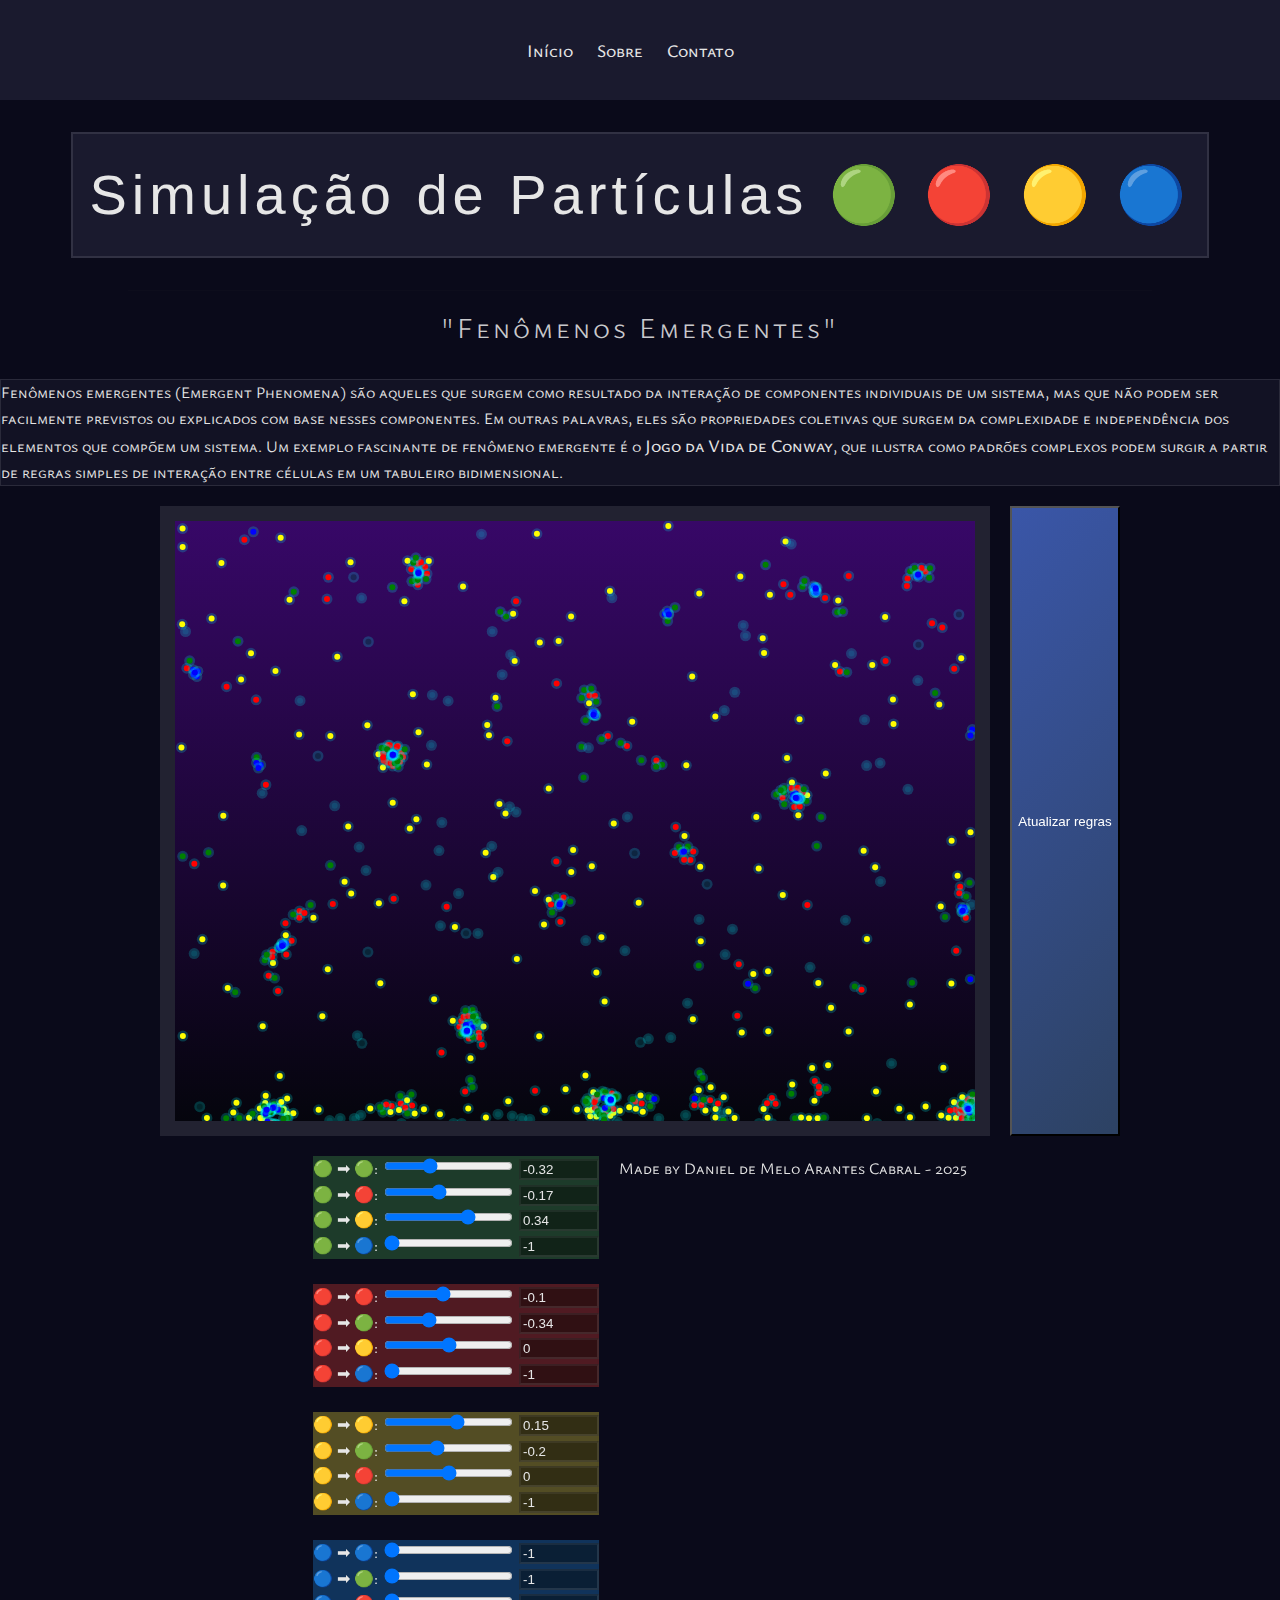
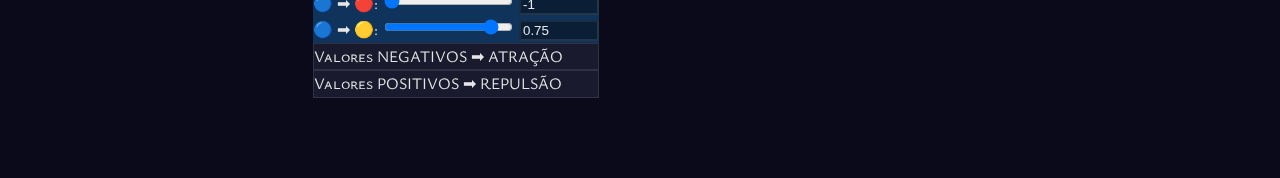
==== commit e433fdc2: "Adição de novidades" ====
--- a/index.html
+++ b/index.html
@@ -10,6 +10,7 @@
 	<link rel="preconnect" href="https://fonts.gstatic.com" crossorigin>
 	<link href="https://fonts.googleapis.com/css2?family=Ysabeau+SC:wght@200&display=swap" rel="stylesheet">
 	<link href="https://fonts.googleapis.com/css2?family=Space+Grotesk:wght@300;400;500;600;700&display=swap" rel="stylesheet">
+	<meta name="description" content="Este projeto interativo demonstra como padrões complexos emergem de regras simples entre partículas coloridas. Usando HTML5 Canvas e JavaScript, cada partícula reage às outras através de forças de atração e repulsão, criando dinâmicas imprevisíveis que simulam comportamentos naturais como formação de cardumes, sincronização e auto-organização.">
 </head>
 <header class="header">
 
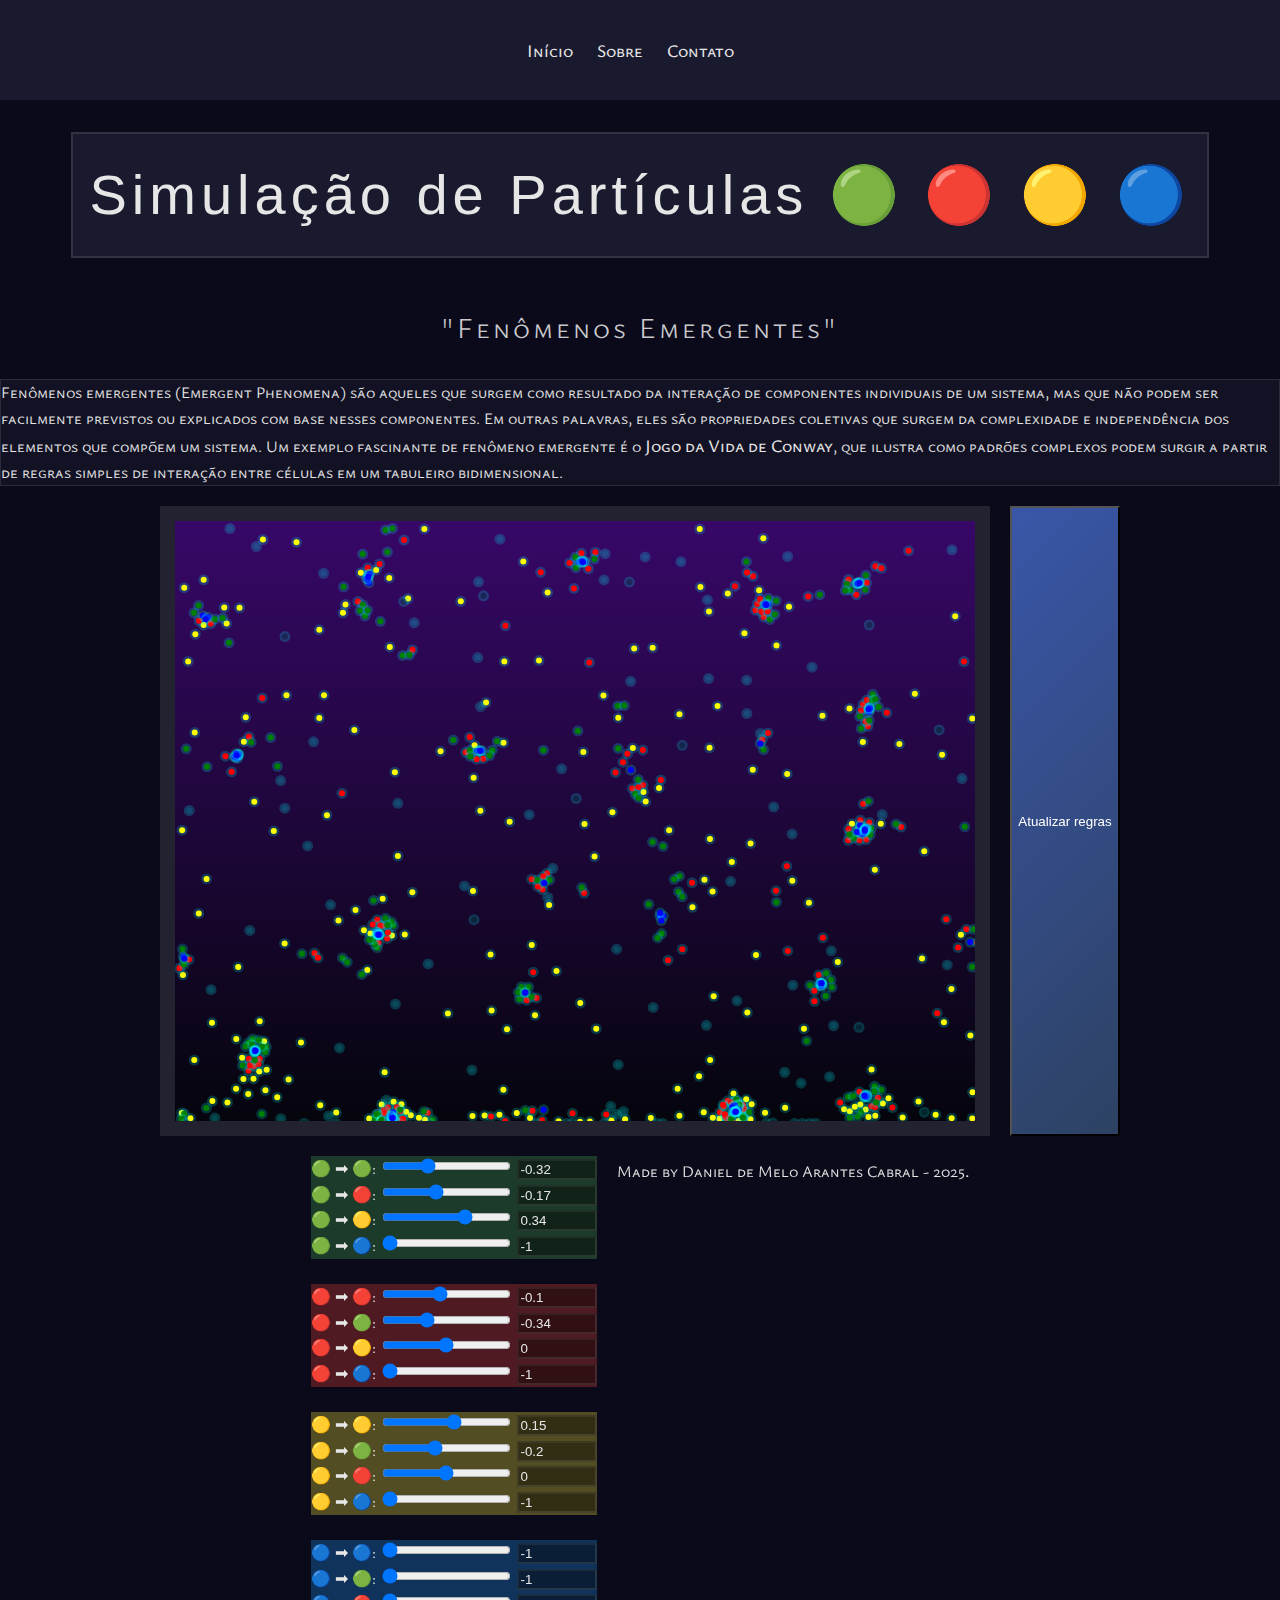
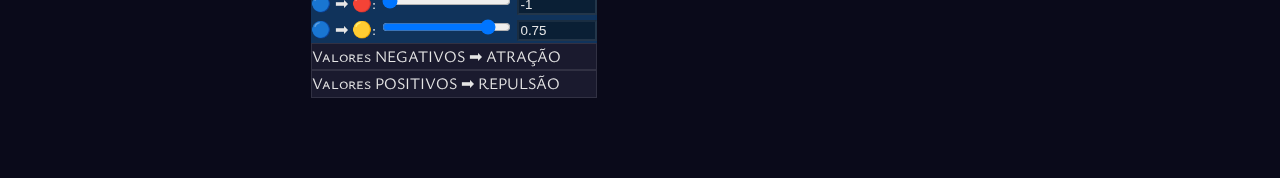
==== commit c68bc3ec: "Adição de novidades" ====
--- a/index.html
+++ b/index.html
@@ -190,6 +190,7 @@
 </script>
 
 </body>
-<footer> Made by Daniel de Melo Arantes Cabral - 2025</footer>
+<footer> Made by Daniel de Melo Arantes Cabral - 2025<a href="Gravidade_Teste.html">.</a></footer>
+
 
 </html>